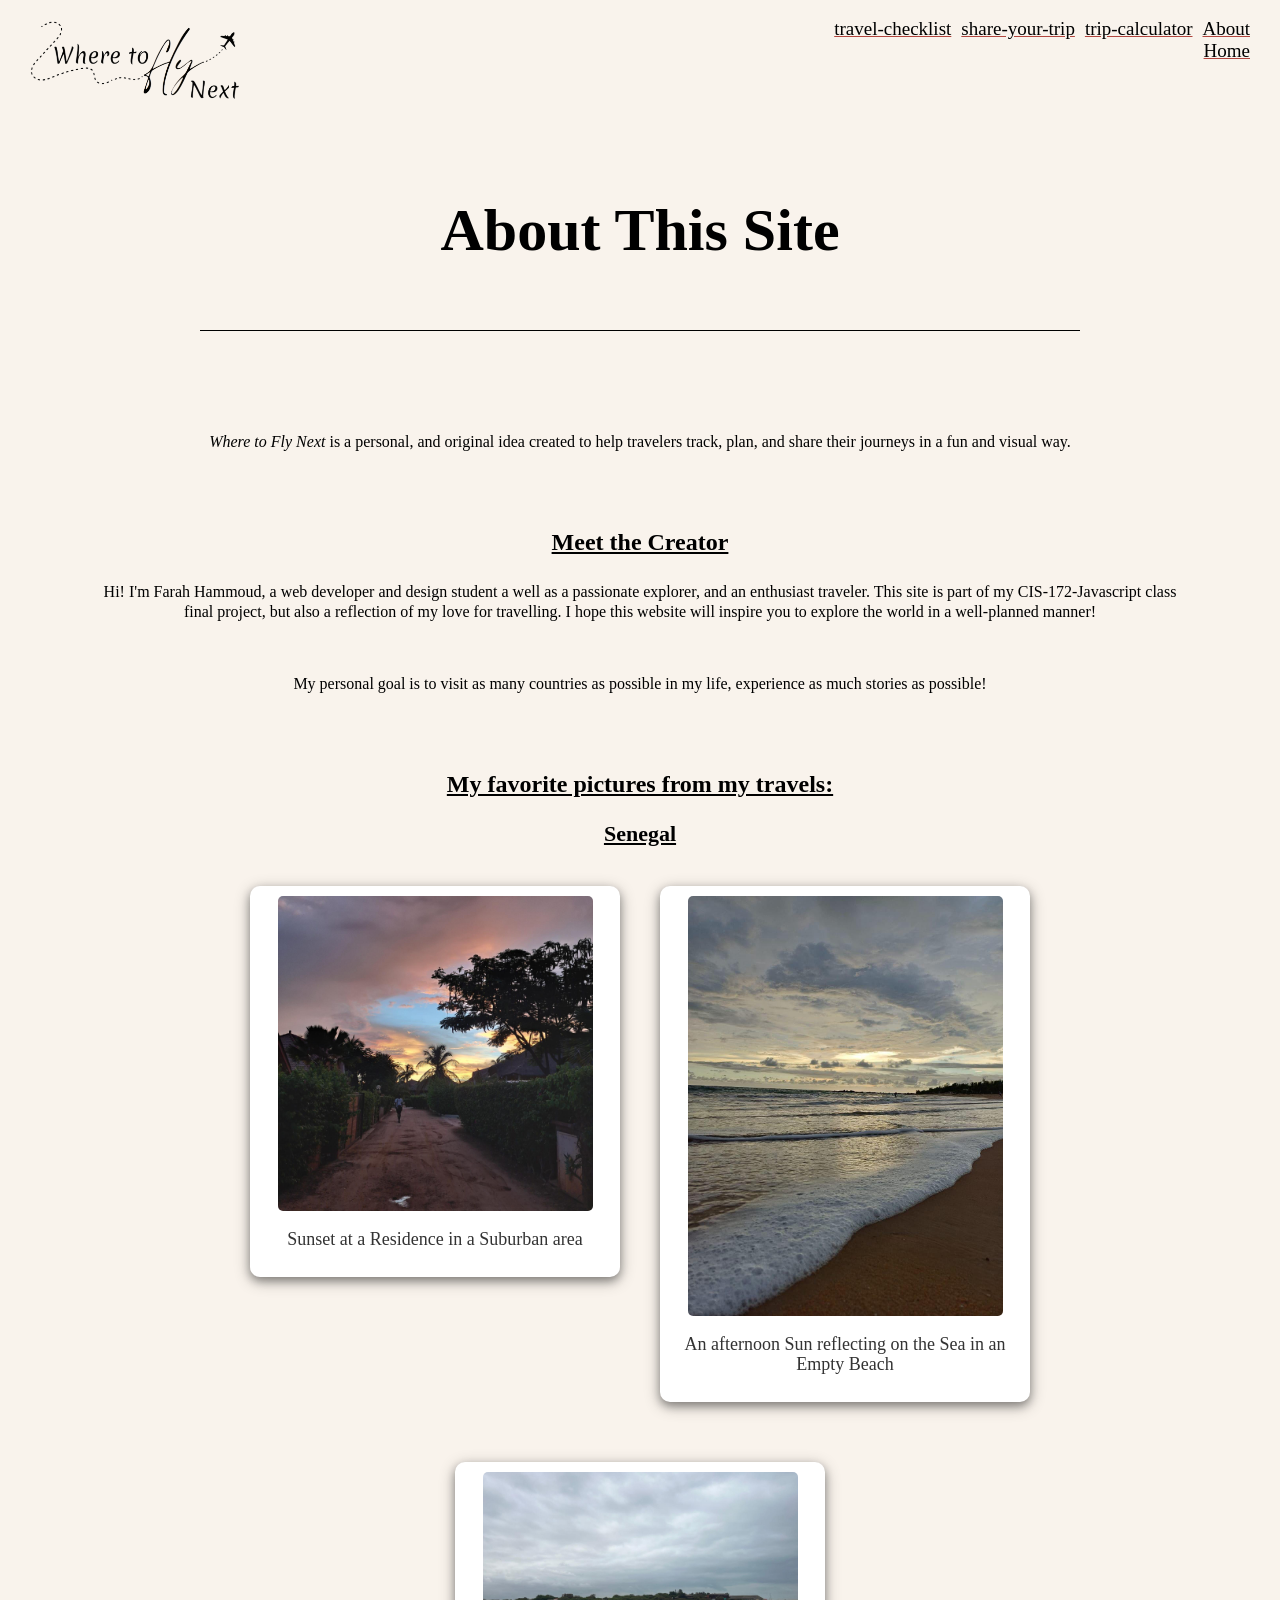
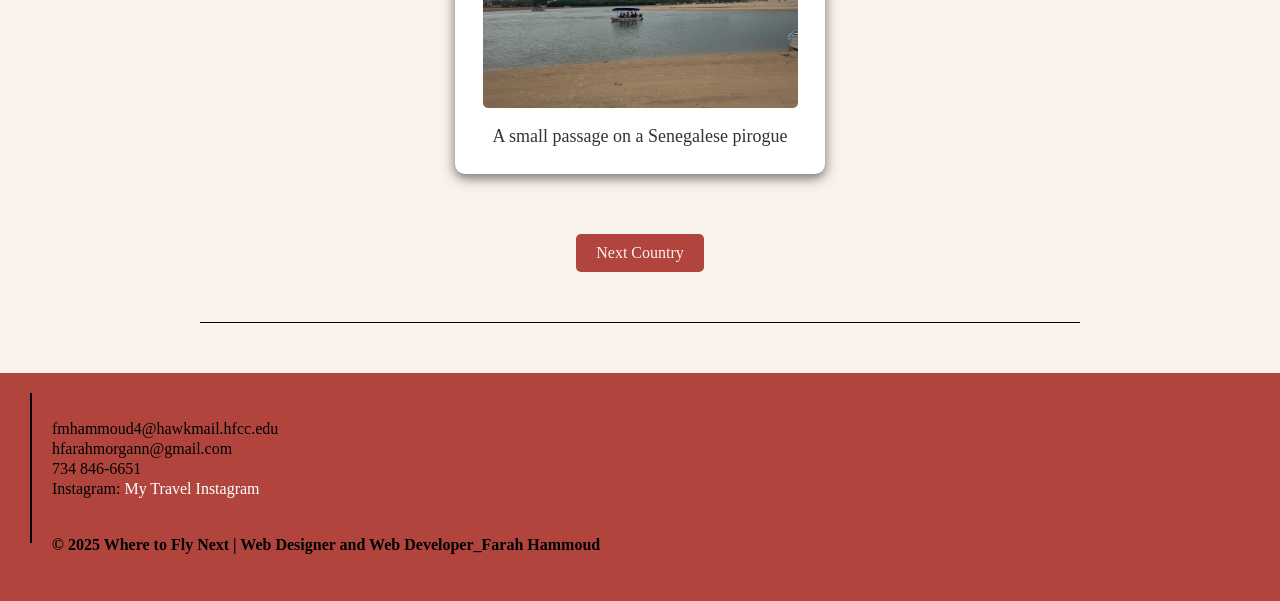
==== about.html @ 98c03181 "Add files via upload Initial upload" ====
<!DOCTYPE html>
<html lang="en">
<head>
   <!--
      CIS-172 _ JavaScript
      Final Project

      Name: Farah Hammoud
      Date: 05/03/2025   

      Filename: About.html

      Page Decription: This page is about me, the creator, it serves as an introduction of the inspiration and purpose of the website.
      It lets the user know the context behind the creation of the website, why it was created, and why this idea. It dinamically show my own photo gallery of past trips.
   -->
    <meta charset="utf-8"/>
    <title>Where To Fly Next - About</title>
    <link rel="stylesheet" href="styling.css">
    <script src="modernizr.custom.05819.js"></script>
</head>    

<body>
    <div class="content">

        <header>
            <section class="logo-section-otherpages">
                <img src="images/WhereFly Logo.png" height="100" width=auto alt="Where to Fly Next logo" class="logo">
            </section>	

            <nav>
                <button class="headernav"><a href="about.html">About</a></button>
                <button class="headernav"><a href="Trip Calculator.html">trip-calculator</a></button>
                <button class="headernav"><a href="Share Your Trip.html">share-your-trip</a></button>
                <button class="headernav"><a href="Travel Checklist.html">travel-checklist</a></button>
                <button class="headernav"><a href="index.html">Home</a></button>
            </nav>
        </header>

        <h1>About This Site</h1>
        <hr class="line-2"></hr>

        <div class="text">
            <p><em>Where to Fly Next</em> is a personal, and original idea created to help travelers track, plan, and share their journeys in a fun and visual way.</p>

            <h2 class="h2title">Meet the Creator</h2>
            <p>Hi! I'm Farah Hammoud, a web developer and design student a well as a passionate explorer, and an enthusiast traveler. This site is part of my CIS-172-Javascript class final project, but also a reflection of my love for travelling. 
                I hope this website will inspire you to explore the world in a well-planned manner!</p><br>
                <p>My personal goal is to visit as many countries as possible in my life, experience as much stories as possible!</p>

            <h2 class="h2title">My favorite pictures from my travels:</h2>
            <div id="gallery">
                <h3 id="country-title"></h3>
                <div id="photo-grid" class="photoGrid"></div>
                <br>
                <button class="special-button" onclick="nextCountry()">Next Country</button>
            </div>    
        </div>      
        
        <hr class="line-2"></hr>

        <footer class="footer">
            <hr class="line"></hr>
            <div class="footer-section">
                <p>fmhammoud4@hawkmail.hfcc.edu<br>
				hfarahmorgann@gmail.com<br>
                734 846-6651<br>
                Instagram: <a href="https://www.instagram.com/fara_hhammoud/" target="_blank">My Travel Instagram</a><br><br>
                <p><strong>&copy; 2025 Where to Fly Next | Web Designer and Web Developer_Farah Hammoud</strong></p>
            </div>
        </footer>

        <script>
            "use strict";
            
            // Array with the file paths of the images I will contain in the photo gallery
            var countryimages = [
                { 
                    name: "Senegal",
                    photos: [
                        { src: "images/Senegal1.jpeg", caption: "Sunset at a Residence in a Suburban area" },
                        { src: "images/Senegal2.jpeg", caption: "An afternoon Sun reflecting on the Sea in an Empty Beach" },
                        { src: "images/Senegal3.jpeg", caption: "A small passage on a Senegalese pirogue" }
                    ]
                },    
                { 
                    name: "Chicago",
                    photos: [
                        { src: "images/Chicago1.jpeg", caption: "View of the Ohio Street Beach" },
                        { src: "images/Chicago2.jpeg", caption: "The Bean" },
                        { src: "images/Chicago3.jpeg", caption: "Subway Platform going to ChinaTown" }
                    ]
                }, 
                { 
                    name: "Lebanon",
                    photos: [
                        { src: "images/Lebanon1.jpeg", caption: "View from the Descending Airplane" },
                        { src: "images/Lebanon2.jpeg", caption: "The Raouche Rocks" }
                    ]
                }, 
                { 
                    name: "Turkey",
                    photos: [
                        { src: "images/Turkey1.jpeg", caption: "A Turkish Tourist Boat" },
                        { src: "images/Turkey2.jpeg", caption: "View of the shore from a Boat" }
                    ]
                }
            ];
            
            var countryIndex = 0;
            
            function showPhotosForCountry(index) {
                var country = countryimages[index];
                var photoGrid = document.getElementById("photo-grid");
                var countryTitle = document.getElementById("country-title");
            
                // Update the title
                countryTitle.textContent = country.name;
            
                // Clear any existing photos
                photoGrid.innerHTML = "";
            
                // Add photos
                for (var i = 0; i < country.photos.length; i++) {
                    var photo = country.photos[i];
            
                    var wrapper = document.createElement("div");
                    wrapper.className = "card";
            
                    var img = document.createElement("img");
                    img.src = photo.src;
                    img.alt = photo.caption;
                    img.style.width = "90%";
                    // img.style.width = "250px";
            
                    var caption = document.createElement("p");
                    caption.textContent = photo.caption;
            
                    wrapper.appendChild(img);
                    wrapper.appendChild(caption);
                    photoGrid.appendChild(wrapper);
                }
            }
            
            function nextCountry() {
                countryIndex = (countryIndex + 1) % countryimages.length;
                showPhotosForCountry(countryIndex);
            }
            
            // Calling the function when the page loads
            window.onload = function () {
                showPhotosForCountry(countryIndex);
            };
            </script>            
    </div>
</body>
</html>
---- styling.css ----
html, body {
                margin: 0;
                padding: 0;
                width: 100%;
                height: 100%;
}

.content {
                display: flex;
                flex-direction: column;   
                min-height: 100%;
                line-height: 20px;         
}


/* THis formats the header section */
header {
                display: flex;
                justify-content: space-between;
                align-items: center;
                background-color: #F9F3EC;
                margin-bottom: 70px;
                padding: 10px 20px;
}

.otherpagesheader {
                        display: flex;
                        justify-content: flex-end;
                        align-items: center;
                        background-color: #F9F3EC;
                        margin-bottom: 0px;
                }

.headernav {
                background: none;
                margin-right: 10px;
                border: none;                   
                padding: 0;  
                margin-left: auto; 
                float: right;  
}	

.headernav a {
                        font-family: Times New Roman, Arial, sans-serif;
                        color: black;
                        font-size: 19px;
                        cursor: pointer;
                       /* display: inline-block;*/
                        text-decoration: underline;
                        text-decoration-color: #B1453E;
}			

.headernav a:hover {
		        text-decoration: none;  
}

.homeheader {
                justify-content: right; 
}

/* This is the logo for the HOME PAGE */
.logo-section {
                display: flex;          
                justify-content: center;  
                align-items: center;    
                height: 100px;            
                background-color: #F9F3EC;    
                padding: 20px;   
                width: 100%;
                box-sizing: border-box;
        }

/* Style the logo for both versions*/
.logo {
        max-height: 200%;        
        max-width: 200%;  
        object-fit: contain;        
}

.logo-section-otherpages {
                                display: flex;          
                                justify-content: left;    
                                align-items: left;      
                                height: 40px;        
                                background-color: #F9F3EC;   
                                padding: 10px;
                                width: 60%;
}

.line-1 {
                border: none;          
                border-top: 5px solid black; 
                margin: 50px 0;     
                margin-left: 360px;
                margin-right: 360px;    
}

.line-2 {
                border: none;          
                border-top: 1px solid black; 
                margin: 50px 0;     
                margin-left: 200px;
                margin-right: 200px;    
}

.line-3 {
                border: none;          
                border-top: 2px solid black; 
                margin: 15px 0;     
                margin-right: 1000px;  
                margin-top: 50px;  
}

/* Body formatting/ general style */
body {
        background-color: #F9F3EC;
        font-family: 'Times New Roman', Arial, sans-serif;
        color: black;
}


.text {
                text-align: center;
                margin-right: 100px;
                margin-left: 100px;
                margin-top: 35px;
}

.text-1 {
        margin-right: 50px;
        margin-left: 50px;
}

h1 {
        text-align: center;
        margin-top: 70px;
        font-size: 60px;
}

.h2title {
        text-align: center;
        margin-bottom: 30px;
        margin-top: 80px;
        text-decoration: underline;
}

h3 {
        font-size: 22px;
        text-decoration: underline;
}

.catalogcontinent {
                        font-style: italic;
                        text-align: left;
}


/* Country catalog, countries cards */
.card-section {
                margin-left: 50px;
                margin-right: 50px;
                display: flex;
                gap: 40px; 
}
    
/* Style for each card */
.card {
        width: 350px;
        background-color: white;
        display: flex;
        justify-content: center;
        align-items: center;
        flex-direction: column;
        font-size: 18px;
        color: #333;
        box-shadow: 0 4px 8px rgba(0, 0, 0, 0.3), 0 4px 16px rgba(0, 0, 0, 0.3); 
        border-radius: 10px; /* Rounded corners */
        padding: 10px;
        margin-bottom: 20px;
        height: auto;
}

.card img {
        width: 100%;          
        height: auto;          
        object-fit: contain;   
        border-radius: 5px;
}

.countriesnav {
                background: none;
                text-align: center;
                border: none;                   
                padding: 0;  
                margin-top: 10px;              
}

.countriesnav a {
                        font-family: Times New Roman, Arial, sans-serif;
                        color: black;
                        font-size: 20px;
                        cursor: pointer;
                        display: inline-block;
}

.countriesnav a:hover {
                        background-color: #B1453E;
                        color: #F9F3EC;
}


/* Footer styling */
.footer {
            background-color: #B1453E;
            display: flex;
            margin-top: auto;
            padding: 20px;
}

.footer-section {
                flex: 1;                 
                padding: 10px;           
                text-align: left;       
}

.footer a {
                color: white;
                text-decoration: none; 
}

.footer a:hover {
                  text-decoration: underline; 
}

.line {
        border: none;          
        border-left: 2px solid black; 
        height: 150px;
        margin: 0 10px;         
}

/* extra formatting */
.image {
        padding: 50px;
}


/* This is the formatting for the Trip Calculator.html page */
.result {
        margin-top: 40px;
        font-weight: bold;
        text-align: center;
        margin-right: 100px;
        margin-left: 100px;
        font-size: 20px;
        line-height: 20px;
}

form {
        display: flex;
}

.form {
        background-color: #90c481;
        font-family: Times New Roman, Arial, sans-serif;
        width: 465px;
        padding: 5px solid black;
        font-weight: bold;         
        width: 400px;
        margin: 0 auto;
        margin-top: 50px;
}

.form-button {
                background-color: #B1453E;
                color: #F9F3EC;
                border: none;
                padding: 10px 20px;
                font-size: 16px;
                font-family: 'Times New Roman', serif;
                border-radius: 5px;
                cursor: pointer;
                display: block;
                margin-left: 75px;
}

.form-button:hover {
        background-color: #922f2c; 
}

.form-content{
                margin: 10px;
}

/* This is the formatting for the About.html page */
.photoGrid {
                display: flex;
                flex-wrap: wrap;
                gap: 40px;
                justify-content: center;
                padding: 20px 50px;
                align-items: flex-start;
}

.photoGrid2 {
        display: flex;
        flex-wrap: wrap;
        gap: 40px;
        justify-content: center;
        padding: 20px 50px;
}        

.special-button {
                        background-color: #B1453E;
                        color: #F9F3EC;
                        border: none;
                        padding: 10px 20px;
                        font-size: 16px;
                        font-family: 'Times New Roman', serif;
                        border-radius: 5px;
                        cursor: pointer;
                        display: block;
                        margin-left: auto;
                        margin-right: auto;
                }

.special-button:hover {
                        background-color: #922f2c; 
}

/* This is the Trip Checklist page formating */
.form-section {
                padding: 0 20px;
                display: flex;
                font-family: Times New Roman, Arial, sans-serif;
                font-weight: bold;         
                margin-top: 40px;
                margin: 30px auto;
                justify-content: center;
                align-items: flex-start;
                gap: 40px;
                flex-wrap: wrap;
                margin-bottom: 100px;
}

.form-container {
                flex: 1;
                display: flex;
                flex-direction: column;
                align-items: center;
                margin: 0 16px;
                width: 300px;
}

.list-container ul {
                list-style: disc;
                padding-left: 20px;
}
    
#visitedListText, #wishlistList {
                                font-family: 'Times New Roman', serif;
                                font-size: 16px;
}

.form-box {
                width: 100%;
                background-color: #90c481;
                padding: 15px;
                box-sizing: border-box;
                display: flex;
                flex-direction: column;
                gap: 15px;
}

.percentage-display {
                        text-align: center;
                        font-size: 30px;
                        margin: 10px auto;
                        font-weight: bold;
                        border: 1px solid black; 
                        padding: 10px;            
                        width: fit-content;     
}

.card2 {
        width: 350px;
        height: auto;
        background-color: #98c08d;
        display: flex;
        justify-content: center;
        align-items: center;
        flex-direction: column;
        font-size: 18px;
        color: #333;
        box-shadow: 0 4px 8px rgba(0, 0, 0, 0.3), 0 4px 16px rgba(0, 0, 0, 0.3); 
        border-radius: 10px;
        padding: 10px;
        margin-bottom: 20px;
}

.list-container {
                width: 100%;
                height: 250px;
                background-color: #e4f0e0;
                padding: 0;
                border: 1px solid #ccc;
                border-radius: 5px;
                box-sizing: border-box;
                display: block;
                flex-direction: column;
                overflow-y: scroll;
}

.list-container ul {
                        padding: 10px 15px;
                        margin: 0;
                        list-style: disc;
}

.list-container li {
                        display: flex;
                        justify-content: space-between;
                        align-items: center;
                        padding: 4px 0;
}

.delete-button {
                background-color: #b1453e;
                color: #fff;
                border: none;
                padding: 2px 8px;
                margin-left: 10px;
                cursor: pointer;
                border-radius: 3px;
                font-size: 14px;
}

.delete-button:hover {
                        background-color: #922f2c;
}

.title {
        text-align: center;
        margin-bottom: 30px;
        text-decoration: underline;
}    

/* This is for the Share Your trip page */
.message {
        text-align:center; 
        color: red; 
        font-weight: bold;
}

.personal-info-card {
                        width: 350px;
                        background-color: white;
                        display: flex;
                        justify-content: center;
                        align-items: center;
                        flex-direction: column;
                        font-size: 18px;
                        color: #333;
                        box-shadow: 0 4px 8px rgba(0, 0, 0, 0.3), 0 4px 16px rgba(0, 0, 0, 0.3); 
                        border-radius: 10px;
                        padding: 10px;
                        margin-bottom: 20px;
                        height: 300px;
                        text-align: center;
                        margin-left: auto;
                        margin-right: auto;
                        display: block; 
}

.personal-info-wrapper {
        display: flex;
        justify-content: center;
        align-items: center;
        height: 400px; 
}

/* Style for the horizontal story cards */
.story-card-horizontal {
                        display: flex;
                        justify-content: flex-start;
                        align-items: center;
                        width: 100%;
                        max-width: 800px;
                        margin: 20px auto;
                        background-color: #fff;
                        box-shadow: 0 4px 8px rgba(0, 0, 0, 0.3), 0 4px 16px rgba(0, 0, 0, 0.3);
                        border-radius: 12px;
                        padding: 20px;
                        word-wrap: break-word;
                        gap: 30px;
}

.story-card-horizontal .image-container {
                                        flex-shrink: 0;
                                        display: flex;
                                        align-items: center;
                                        justify-content: center;
                                        height: 150px; 
                                        width: auto;
                                        overflow: hidden;
}

.story-card-horizontal .image-container img {
                                                height: 100%; 
                                                width: auto; 
                                                object-fit: contain;
                                                display: block;
                                                transform: scale(1);
                                                transform-origin: center;
}

.story-card-horizontal .story-content {
                                        flex-grow: 1;
                                        display: flex;
                                        flex-direction: column;
                                        justify-content: space-between;
                                        text-align: left;
                                        word-break: break-word;
                                        overflow-wrap: break-word; 
}

.story-card-horizontal p {
                        margin: 10px 0;
}

.story-card-container {
                        display: flex;
                        flex-direction: column; 
                        align-items: center; 
                        margin-top: 30px;
}
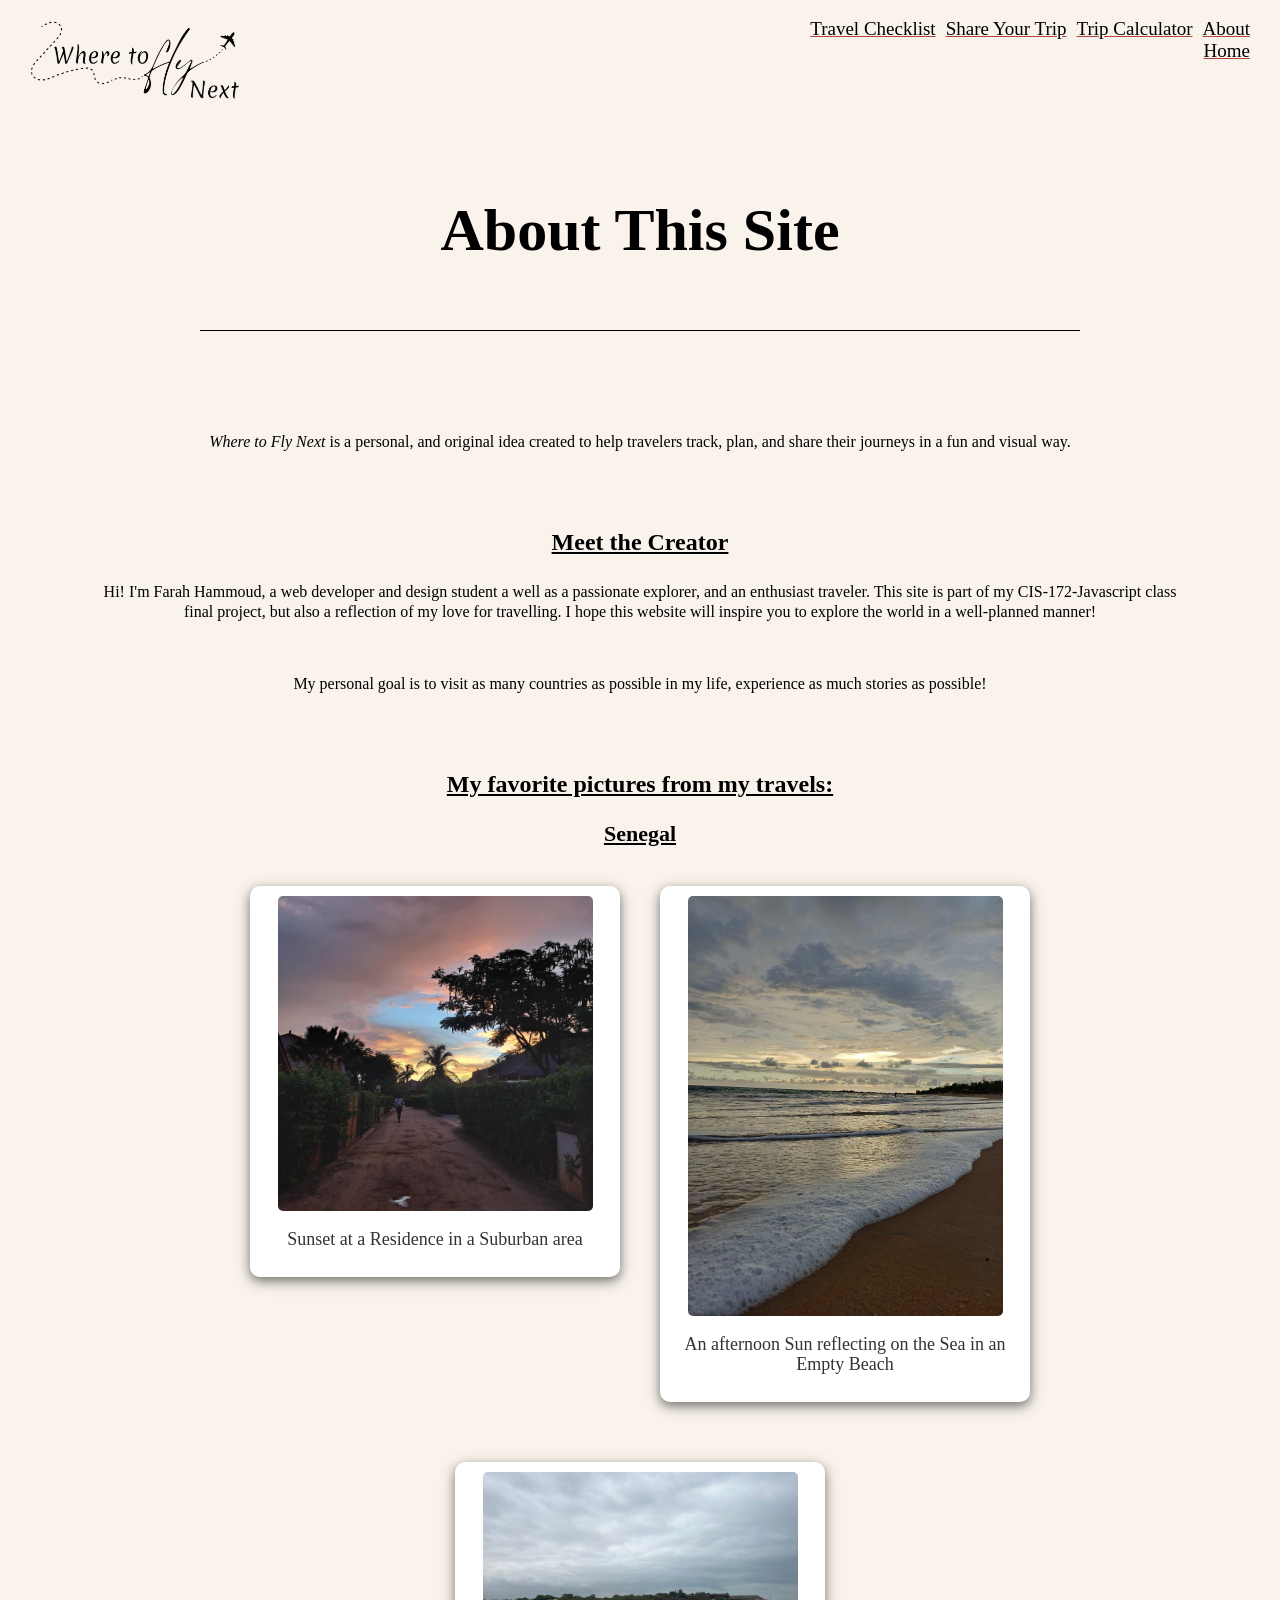
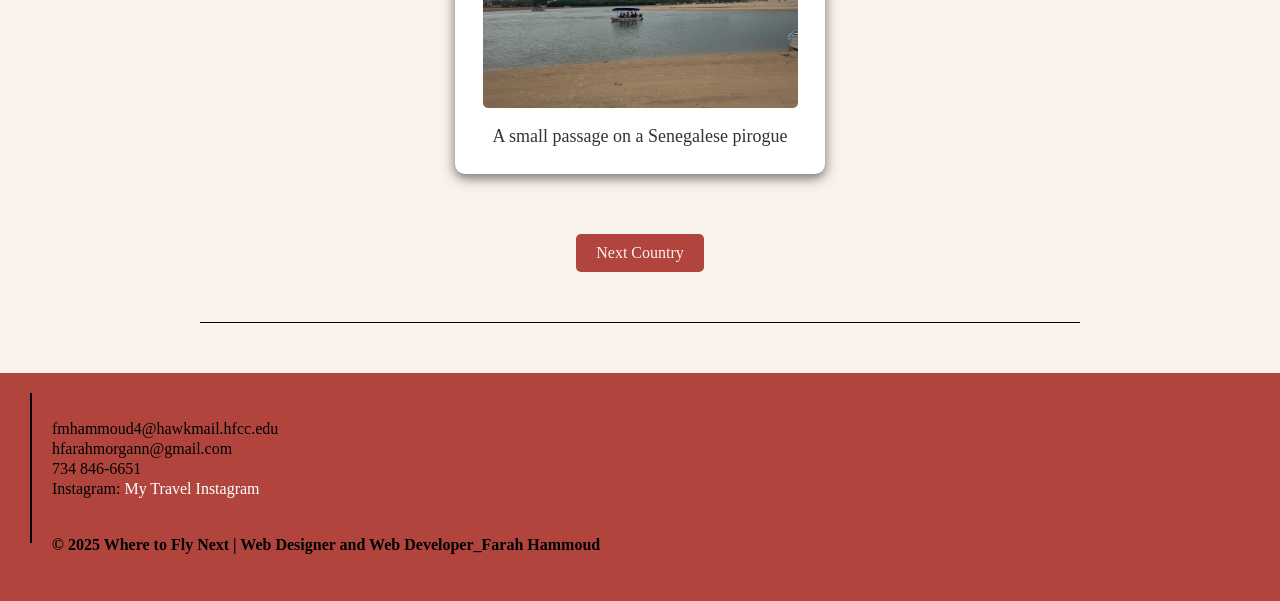
==== commit 278b61ce: "Fix HTML encoding issues in about.html" ====
--- a/about.html
+++ b/about.html
@@ -29,9 +29,9 @@
 
             <nav>
                 <button class="headernav"><a href="about.html">About</a></button>
-                <button class="headernav"><a href="Trip Calculator.html">trip-calculator</a></button>
-                <button class="headernav"><a href="Share Your Trip.html">share-your-trip</a></button>
-                <button class="headernav"><a href="Travel Checklist.html">travel-checklist</a></button>
+                <button class="headernav"><a href="trip-calculator.html">Trip Calculator</a></button>
+                <button class="headernav"><a href="share-your-trip.html">Share Your Trip</a></button>
+                <button class="headernav"><a href="travel-checklist.html">Travel Checklist</a></button>
                 <button class="headernav"><a href="index.html">Home</a></button>
             </nav>
         </header>
